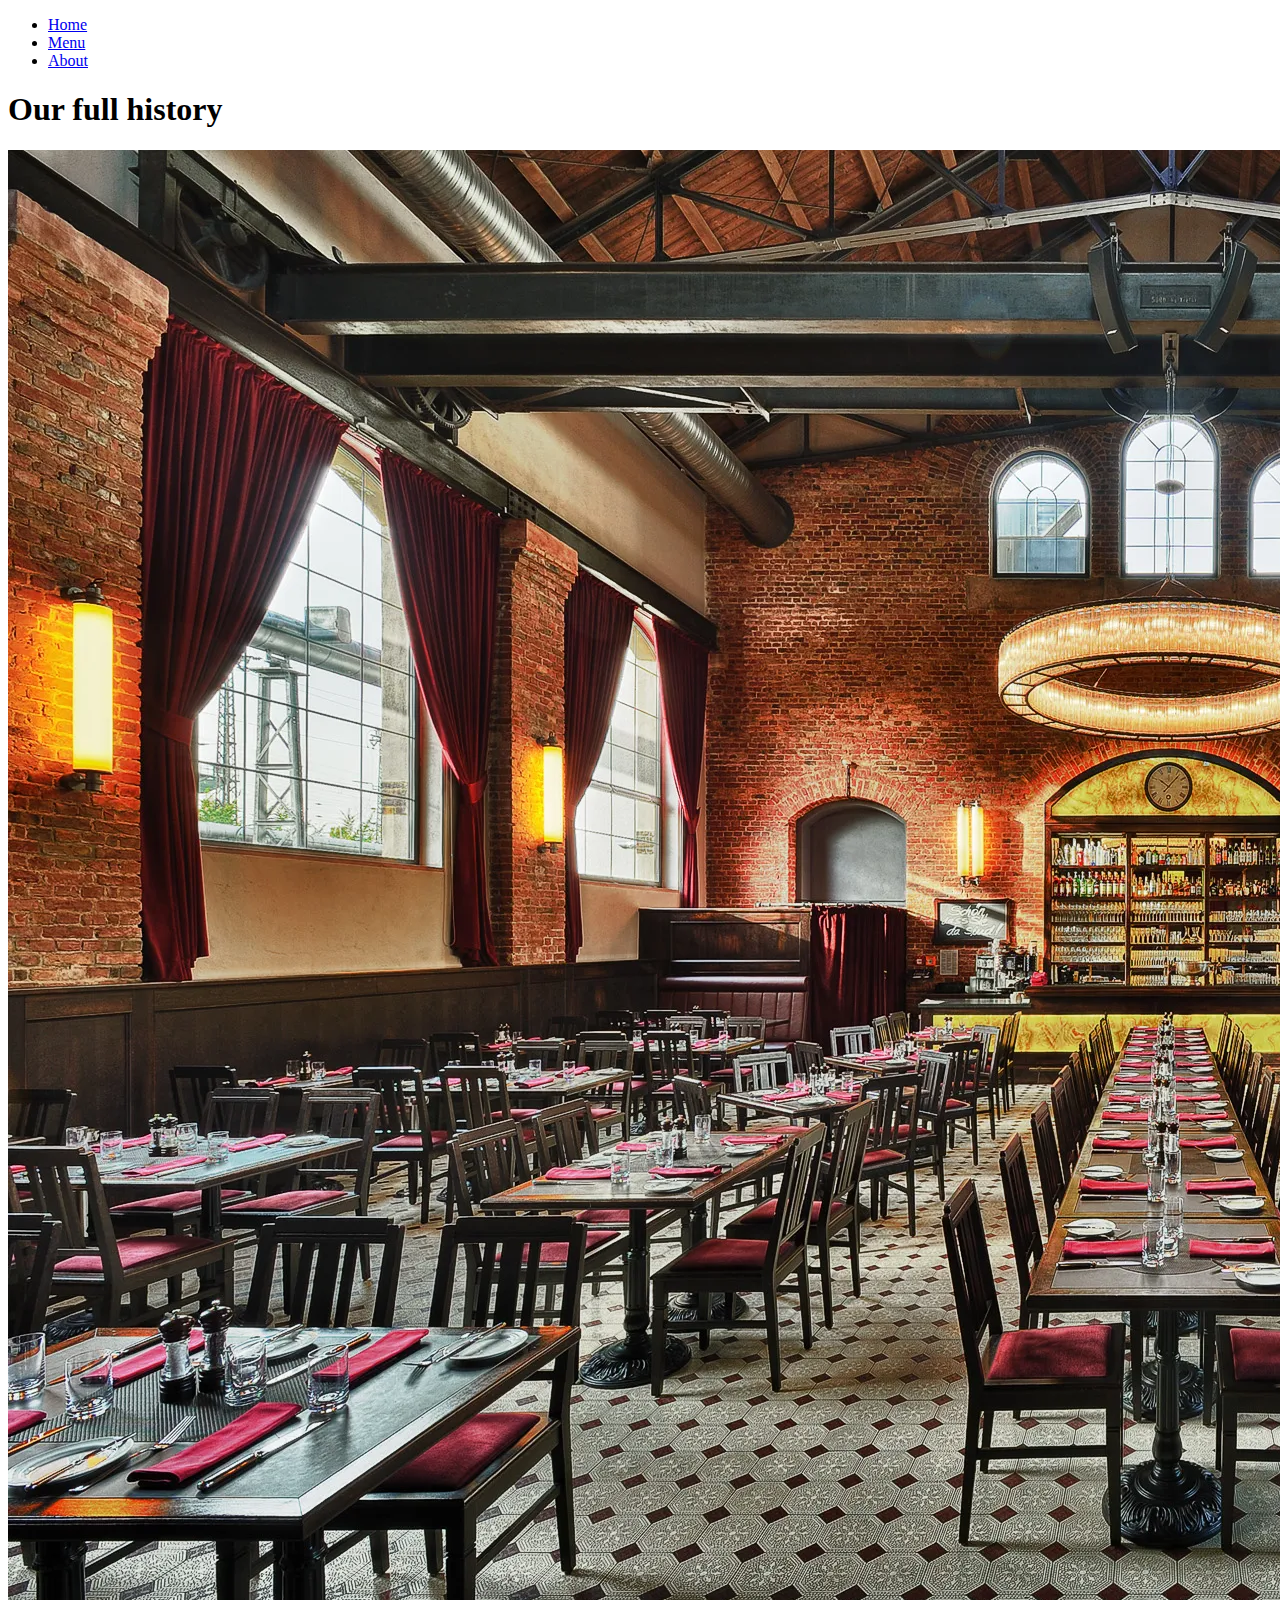
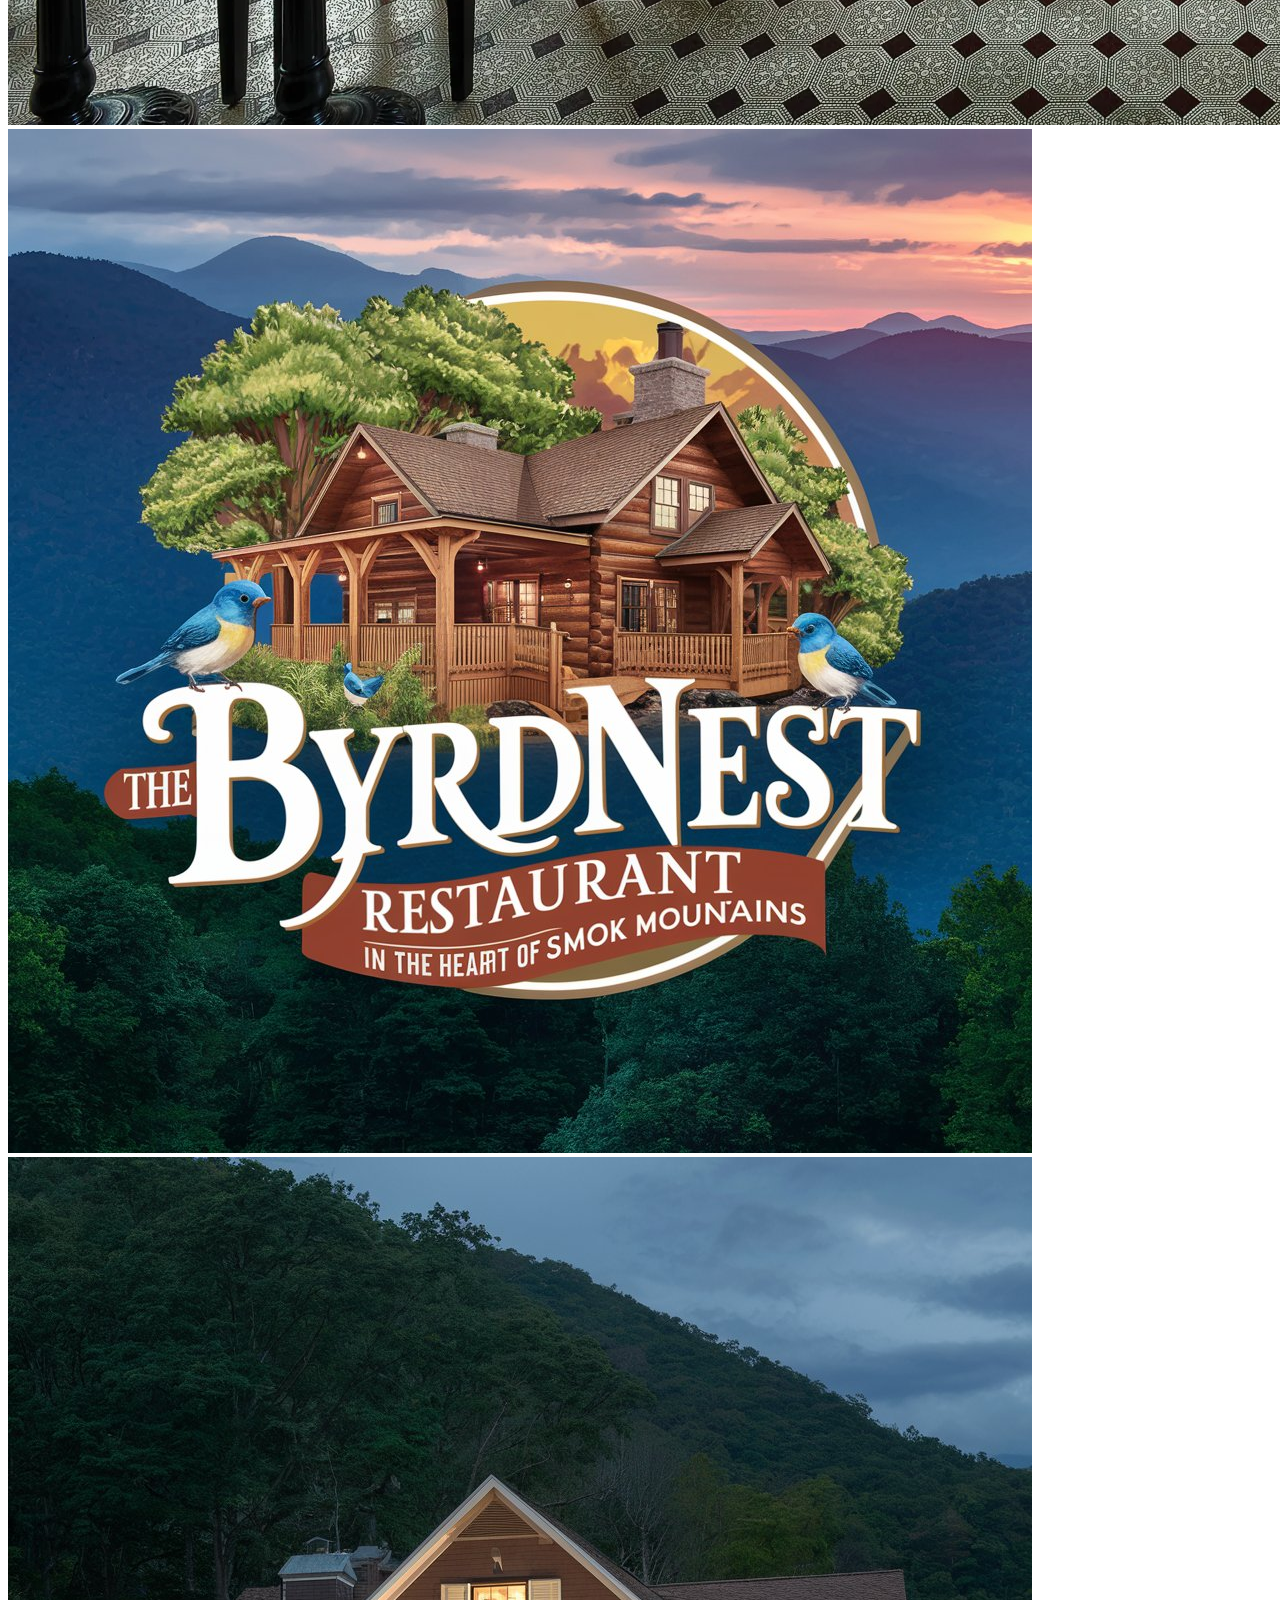
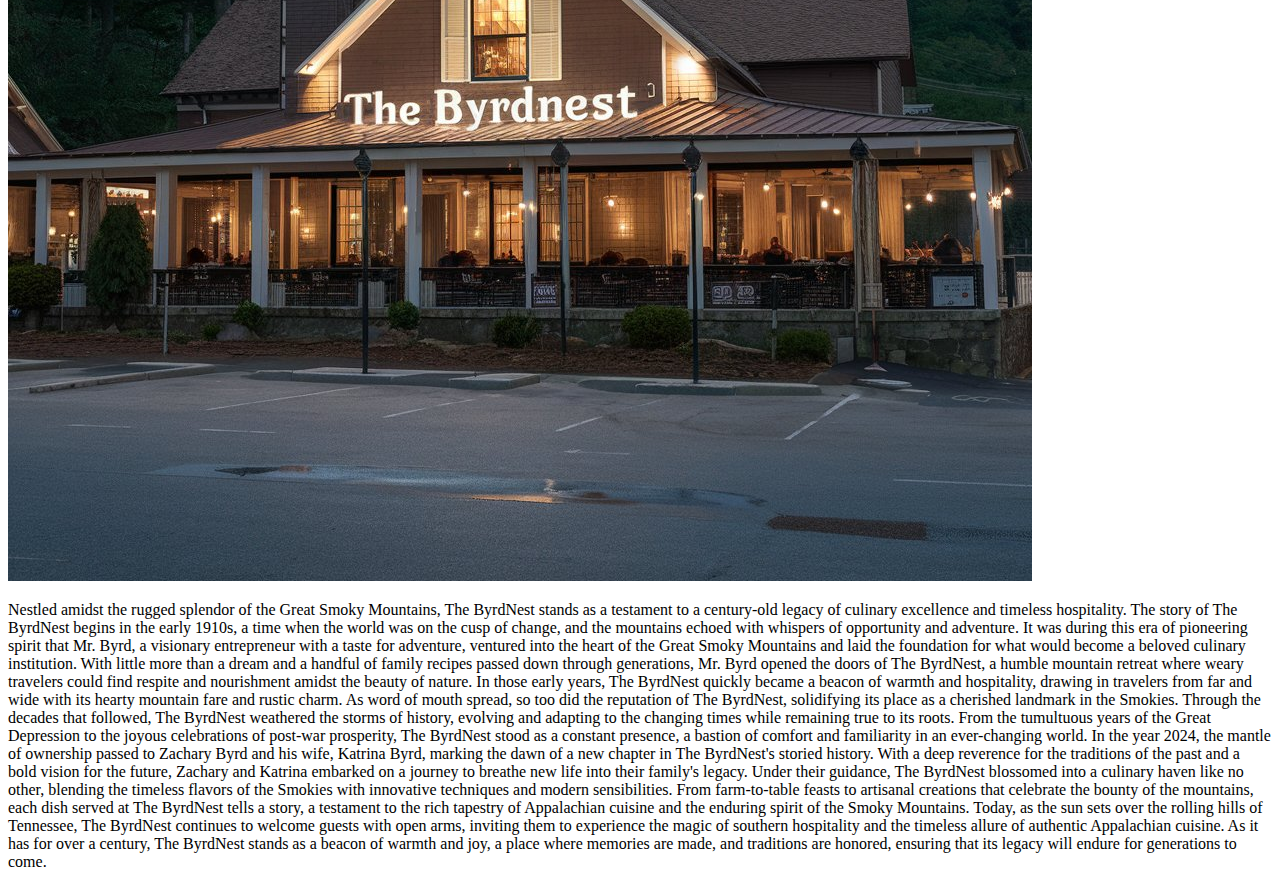
==== about.html @ e6152fc6 "html for the about section working on" ====
<!DOCTYPE html>
<html lang="en">
<head>
    <meta charset="UTF-8">
    <meta name="viewport" content="width=device-width, initial-scale=1.0">
    <title>Food</title>
    <link rel="stylesheet" href="about.css">
</head>
<body>
    <header>
        <div class="nav-container">
            <div class="nav-box"> <!-- New div for the box -->
                <ul>
                    <li><a href="index.html">Home</a></li>
                    <li><a href="#">Menu</a></li>
                    <li><a href="about.html">About</a></li>
                </ul>
            </div>
        </div>
    </header>

    <div class="about-us">
        <h1>Our full history</h1>
        <div class="about-images">
            <img src="images/interior.png" alt="" class="interior">
            <img src="images/logo.jpeg" alt="" class="logo">
            <img src="images/byrdnest.jpeg" alt="" class="exterior">
        </div>
        <p>Nestled amidst the rugged splendor of the Great Smoky Mountains, The ByrdNest stands as a testament to a century-old legacy of culinary excellence and timeless hospitality. The story of The ByrdNest begins in the early 1910s, a time when the world was on the cusp of change, and the mountains echoed with whispers of opportunity and adventure.

            It was during this era of pioneering spirit that Mr. Byrd, a visionary entrepreneur with a taste for adventure, ventured into the heart of the Great Smoky Mountains and laid the foundation for what would become a beloved culinary institution. With little more than a dream and a handful of family recipes passed down through generations, Mr. Byrd opened the doors of The ByrdNest, a humble mountain retreat where weary travelers could find respite and nourishment amidst the beauty of nature.
            
            In those early years, The ByrdNest quickly became a beacon of warmth and hospitality, drawing in travelers from far and wide with its hearty mountain fare and rustic charm. As word of mouth spread, so too did the reputation of The ByrdNest, solidifying its place as a cherished landmark in the Smokies.
            
            Through the decades that followed, The ByrdNest weathered the storms of history, evolving and adapting to the changing times while remaining true to its roots. From the tumultuous years of the Great Depression to the joyous celebrations of post-war prosperity, The ByrdNest stood as a constant presence, a bastion of comfort and familiarity in an ever-changing world.
            
            In the year 2024, the mantle of ownership passed to Zachary Byrd and his wife, Katrina Byrd, marking the dawn of a new chapter in The ByrdNest's storied history. With a deep reverence for the traditions of the past and a bold vision for the future, Zachary and Katrina embarked on a journey to breathe new life into their family's legacy.
            
            Under their guidance, The ByrdNest blossomed into a culinary haven like no other, blending the timeless flavors of the Smokies with innovative techniques and modern sensibilities. From farm-to-table feasts to artisanal creations that celebrate the bounty of the mountains, each dish served at The ByrdNest tells a story, a testament to the rich tapestry of Appalachian cuisine and the enduring spirit of the Smoky Mountains.
            
            Today, as the sun sets over the rolling hills of Tennessee, The ByrdNest continues to welcome guests with open arms, inviting them to experience the magic of southern hospitality and the timeless allure of authentic Appalachian cuisine. As it has for over a century, The ByrdNest stands as a beacon of warmth and joy, a place where memories are made, and traditions are honored, ensuring that its legacy will endure for generations to come.</p>
    </div>
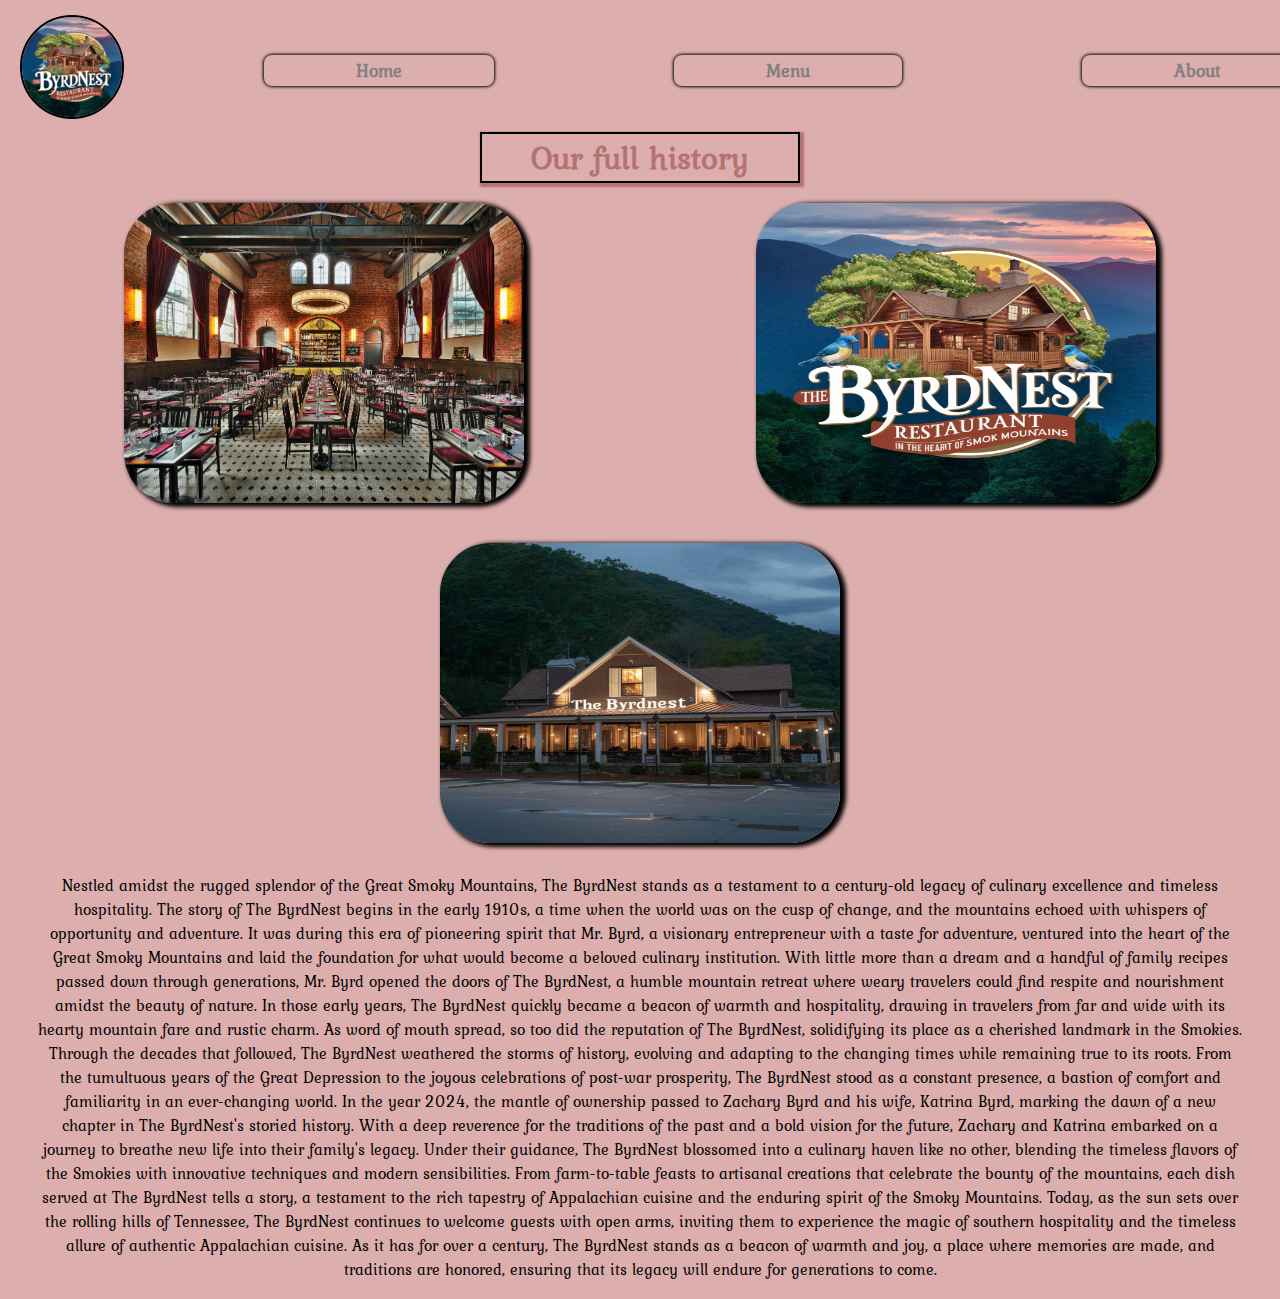
==== commit 4bd32514: "edit about.html" ====
--- a/about.html
+++ b/about.html
@@ -11,8 +11,9 @@
         <div class="nav-container">
             <div class="nav-box"> <!-- New div for the box -->
                 <ul>
+                    <li><img src="images/logo.jpeg" alt=""></li>
                     <li><a href="index.html">Home</a></li>
-                    <li><a href="#">Menu</a></li>
+                    <li><a href="menu.html">Menu</a></li>
                     <li><a href="about.html">About</a></li>
                 </ul>
             </div>
--- a/about.css
+++ b/about.css
@@ -0,0 +1,109 @@
+@import url('https://fonts.googleapis.com/css2?family=Kurale&display=swap');
+
+
+body {
+    background-color: #ddaeae;
+    font-family: "Kurale", sans-serif;
+}
+
+.nav-box {
+    border: solid 2px transparent; /* Background color of the box */
+    padding: 10px; /* Padding around the box */
+    box-shadow: 0px px 6px 2px rgb(83, 16, 16);
+    border-radius: 100px;
+}
+
+.nav-container {
+    display: flex;
+    justify-content: space-around; /* Center horizontally */
+}
+
+.nav-container ul li img {
+    width: 100px;
+    border-radius: 100px;
+    border: 2px solid black;
+}
+
+.nav-container ul {
+    display: flex;
+    gap: 100px;
+    align-items: center;
+    justify-content: center;
+    height: 100px;
+    margin: 0; /* Remove default margin */
+    padding: 0; /* Remove default padding */
+}
+
+.nav-container ul li {
+    list-style-type: none;
+}
+
+.nav-container ul li a {
+    text-decoration: none;
+    border: solid 2px transparent;
+    box-shadow: 0 0 3px 1px black;
+    margin: 40px;
+    border-radius: 8px;
+    padding: 0 90px;
+    color: gray;
+    font-weight: bolder;
+    font-size: 18px;
+}
+
+
+.about-us {
+    text-align: center;
+    display: flex;
+    flex-direction: column;
+    align-items: center;
+    justify-content: center;
+}
+
+.about-us h1 {
+    color: #b37373;
+    box-shadow: 2px 2px 2px 2px;
+    width: 25%;
+    border: 2px solid black;
+    text-align: center;
+    margin: auto;
+}
+
+.about-us img {
+    height: 300px;
+}
+
+.house-image {
+    float: left;
+    margin-right: 20px;
+}
+
+.about-us p {
+    overflow: hidden;
+    margin: 10px 30px;
+    text-align: center;
+}
+
+.about-images {
+    display: flex;
+    justify-content: space-around;
+    flex-wrap: wrap;
+}
+
+.interior {
+    width: 400px;
+}
+
+.exterior {
+    width: 400px;
+}
+
+.about-images img {
+    margin: 20px;
+    border-radius: 50px;
+    box-shadow: 4px 2px 4px 2px black;
+
+}
+
+.logo {
+    width: 400px;
+}